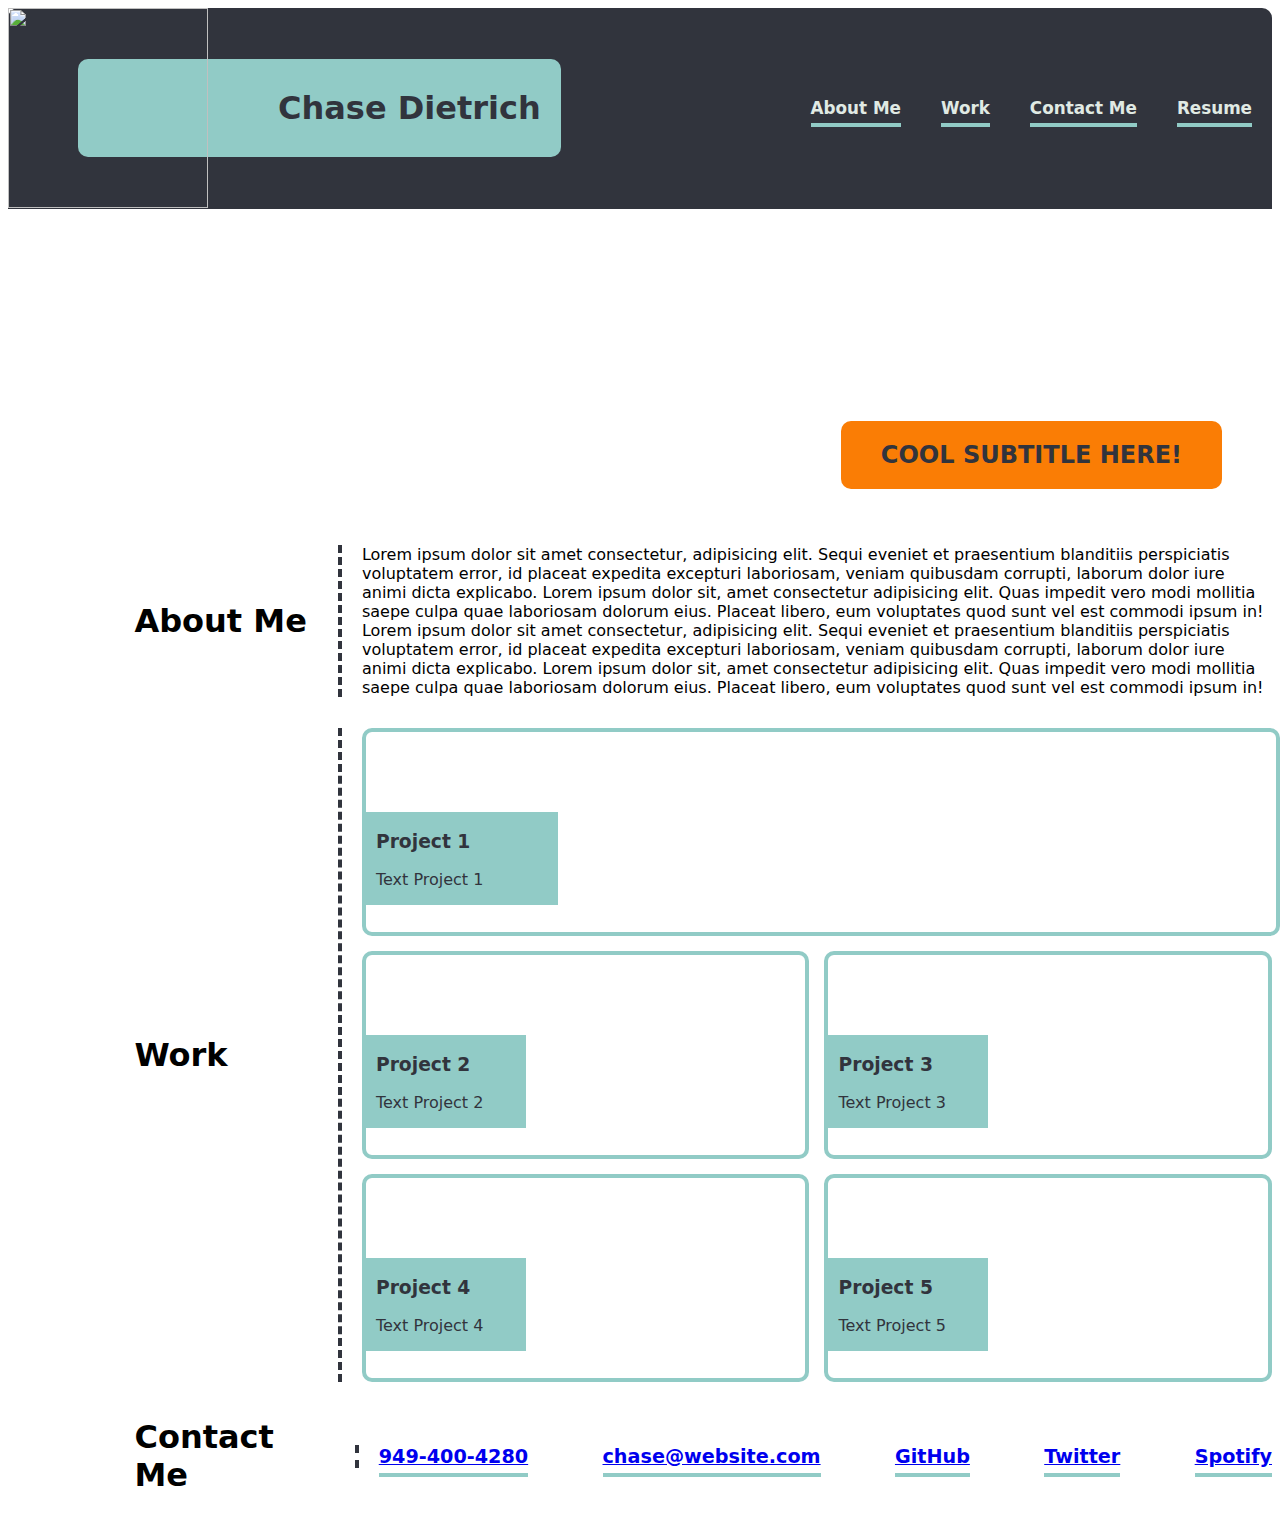
==== main/index.html @ e3641167 "1st draft of code" ====
<!DOCTYPE html>
<html lang="en">
  <head>
    <meta charset="UTF-8" />
    <meta http-equiv="X-UA-Compatible" content="IE=edge" />
    <meta name="viewport" content="width=device-width, initial-scale=1.0" />

    <link rel="stylesheet" href="./assets/css/style.css" />
    <title>Chase's Portfolio Project</title>
  </head>

  <body>
    <header>
      <h1 class="page-title">Chase Dietrich</h1>
      <img class="avatar" src="/assets/images/chase.png" />
      <nav>
        <ul>
          <li><a href="#about_me">About Me</a></li>
          <li><a href="#work">Work</a></li>
          <li><a href="#contact_me">Contact Me</a></li>
          <li><a href="#resume">Resume</a></li>
        </ul>
      </nav>
    </header>

    <figure class="sunset">
      <div>
        <h2 class="coolhere">COOL SUBTITLE HERE!</h2>
      </div>
    </figure>

    <main>
      <section id="about_me" class="main_sections">
        <div class="section_width">
          <h1 class="main_headings">About Me</h1>
          <p class="dotted_separator r_width_margin">
            Lorem ipsum dolor sit amet consectetur, adipisicing elit. Sequi
            eveniet et praesentium blanditiis perspiciatis voluptatem error, id
            placeat expedita excepturi laboriosam, veniam quibusdam corrupti,
            laborum dolor iure animi dicta explicabo. Lorem ipsum dolor sit,
            amet consectetur adipisicing elit. Quas impedit vero modi mollitia
            saepe culpa quae laboriosam dolorum eius. Placeat libero, eum
            voluptates quod sunt vel est commodi ipsum in! Lorem ipsum dolor sit
            amet consectetur, adipisicing elit. Sequi eveniet et praesentium
            blanditiis perspiciatis voluptatem error, id placeat expedita
            excepturi laboriosam, veniam quibusdam corrupti, laborum dolor iure
            animi dicta explicabo. Lorem ipsum dolor sit, amet consectetur
            adipisicing elit. Quas impedit vero modi mollitia saepe culpa quae
            laboriosam dolorum eius. Placeat libero, eum voluptates quod sunt
            vel est commodi ipsum in!
          </p>
        </div>
      </section>
      <section id="work" class="main_sections">
        <div class="section_width">
          <h1 class="main_headings">Work</h1>
          <aside class="aside_rows r_width_margin dotted_separator">
            <div class="proj1 bg1">
              <div class="teal-box">
                <h3>Project 1</h3>
                <p>Text Project 1</p>
              </div>
            </div>
            <div class="proj2 bg2">
              <div class="teal-box">
                <h3>Project 2</h3>
                <p>Text Project 2</p>
              </div>
            </div>
            <div class="proj2 bg3">
              <div class="teal-box">
                <h3>Project 3</h3>
                <p>Text Project 3</p>
              </div>
            </div>

            <div class="proj2 bg4">
              <div class="teal-box">
                <h3>Project 4</h3>
                <p>Text Project 4</p>
              </div>
            </div>

            <div class="proj2 bg5">
              <div class="teal-box">
                <h3>Project 5</h3>
                <p>Text Project 5</p>
              </div>
            </div>
          </aside>
        </div>
      </section>
      <section id="contact_me" class="contact-me">
        <div class="footer section_width">
          <h1 class="main_headings">Contact Me</h1>
          <ul
            class="dotted_separator r_width_margin column_mobile footer_link_styles"
          >
            <li><a href="#">949-400-4280</a></li>
            <li><a href="#">chase@website.com</a></li>
            <li>
              <a href="https://github.com/chasediet" target="_blank">GitHub</a>
            </li>
            <li><a href="#">Twitter</a></li>
            <li><a href="#">Spotify</a></li>
          </ul>
        </div>
      </section>
    </main>
  </body>
</html>
---- main/assets/css/style.css ----
:root {
  --dkgrybg: #31343d;
  --tealbg: #91cbc6;
  --gintxt: #e0eae4;
  --sunset: #fa7d05;
}

* {
  font-family: Roboto, system-ui, -apple-system, BlinkMacSystemFont, "Segoe UI",
    Oxygen, Ubuntu, Cantarell, "Open Sans", "Helvetica Neue", sans-serif;
}

header {
  position: relative;
  display: flex;
  flex-wrap: wrap;
  justify-content: space-between;
  align-items: center;
  background-color: var(--dkgrybg);
  padding: 30px 20px;
  border-radius: 10px 10px 0px 0px;
}

.avatar {
  position: absolute;
  top: 0;
  left: 0;
  width: 200px;
  height: 200px;
}

nav {
  font-size: 1.05em;
}

nav ul {
  list-style: none;
  display: flex;
  gap: 40px;
}

nav ul li a {
  text-decoration: none;
  color: var(--gintxt);
  font-weight: bold;
  border-bottom: 4px solid var(--tealbg);
  padding-bottom: 5px;
}

header h1 {
  color: var(--dkgrybg);
  font-weight: bold;
}

.page-title {
  background-color: var(--tealbg);
  padding: 30px 20px 30px 200px;
  border-radius: 10px;
  margin-left: 50px;
}

.sunset {
  display: flex;
  justify-content: flex-end;
  align-items: flex-end;
  background-image: url("/assets/images/b_l_200px_150dpi.jpg");
  background-repeat: no-repeat;
  background-size: cover;
  background-position: center center;
  margin: 0;
  min-height: 300px;
  padding-right: 50px;
  padding-bottom: 20px;
  border-radius: 0 0 10px 10px;
}

.coolhere {
  background-color: var(--sunset);
  padding: 20px 40px;
  border-radius: 10px;
  color: var(--dkgrybg);
}

.main_sections {
  display: flex;
  margin-bottom: 15px;
  /* margin-left: 20%; */
  /* align-items: center;
  justify-content: right; */
}

.section_width {
  width: 90%;
  display: flex;
  align-items: center;
  margin-left: auto;
}

.main_headings {
  padding-right: 20px;
}

/* .par1 {
  border: 4px solid transparent;
  border-radius: 10px;
} */

.dotted_separator {
  padding-left: 20px;
  border-left: 4px dashed var(--dkgrybg);
}

.r_width_margin {
  width: 80%;
  margin-left: auto;
}

/* .abt_me_par {
  width: 80%;
  margin-left: auto;
} */

.aside_rows {
  gap: 15px;
  display: flex;
  flex-wrap: wrap;
}

aside div:hover {
  box-shadow: 0 0 10px 3px var(--sunset);
}

.proj1 {
  position: relative;
  flex: 1 0 100%;
  min-height: 200px;
  min-width: 200px;
  border: 4px solid var(--tealbg);
  border-radius: 10px;
}

.teal-box {
  position: absolute;
  background-color: var(--tealbg);
  top: 40%;
  width: 20%;
  padding-left: 10px;
  color: var(--dkgrybg);
  min-width: 150px;
}

.proj2 {
  position: relative;
  flex: 1 0 40%;
  min-height: 200px;
  min-width: 200px;
  border: 4px solid var(--tealbg);
  border-radius: 10px;
}

.bg1 {
  background-image: url("/assets/images/greenery.jpg");
  background-repeat: no-repeat;
  background-size: cover;
  background-position: center center;
}

.bg2 {
  background-image: url("/assets/images/bridge.jpg");
  background-repeat: no-repeat;
  background-size: cover;
  background-position: center center;
}

.bg3 {
  background-image: url("/assets/images/canoe.jpg");
  background-repeat: no-repeat;
  background-size: cover;
  background-position: center center;
}

.bg4 {
  background-image: url("/assets/images/treehug.jpg");
  background-repeat: no-repeat;
  background-size: cover;
  background-position: center center;
}

.bg5 {
  background-image: url("/assets/images/cloudy.jpg");
  background-repeat: no-repeat;
  background-size: cover;
  background-position: center center;
}

.contact-me {
  display: flex;
  /* align-items: center; */
  margin-left: auto;
}

.footer ul {
  /* width: 80%;
  margin-left: auto; */
  display: flex;
  justify-content: space-between;
  align-items: center;
  list-style: none;
}

/* .section_width {
  width: 80%;
  display: flex;
  align-items: center;
  margin-left: auto;
} */

.footer_link_styles {
  font-size: 1.2em;
  font-weight: bolder;
  color: var(--dkgrybg);
}

.footer_link_styles li a {
  border-bottom: 4px solid var(--tealbg);
  padding-bottom: 5px;
}

.footer_link_styles li a:visited {
  text-decoration: none;
  color: var(--dkgrybg);
}

.footer_link_styles a:hover {
  text-decoration: none;
  color: var(--sunset);
}

@media screen and (max-width: 992px) {
  .avatar {
    visibility: hidden;
  }

  .dotted_separator {
    padding-top: 0px;
    padding-left: 0px;
    border-left: none;
    margin-top: 0px;
    margin-bottom: 0px;
  }

  .column_mobile {
    display: flex;
    flex-direction: column;
  }

  .main_headings {
    padding: 0;
  }

  .section_width {
    width: 100%;
    display: flex;
    flex-direction: column;
    /* align-items: center;
    margin-left: auto; */
  }

  .r_width_margin {
    width: 100%;
    /* margin-left: auto; */
  }

  .page-title {
    background-color: var(--tealbg);
    padding: 30px 70px 30px 70px;
    border-radius: 10px;
    margin-left: auto;
    margin-right: auto;
  }

  header {
    display: flex;
    flex-direction: column;
    /* flex-wrap: wrap; */
    justify-content: center;
    align-items: center;
  }

  nav ul {
    list-style: none;
    display: flex;
    padding: 0;
    /* gap: 40px; */
  }

  .sunset {
    display: flex;
    justify-content: center;
    align-items: bottom;
    padding: 0;
  }

  .coolhere {
    padding: 20px 40px;
  }

  .contact-me {
    background-color: var(--dkgrybg);
    color: var(--gintxt);
  }

  .footer_link_styles {
    font-size: 1.2em;
    font-weight: bolder;
    color: var(--gintxt);
    text-decoration: none;
    margin-bottom: 20px;
    gap: 20px;
  }

  .footer_link_styles li a {
    border-bottom: 4px solid var(--tealbg);
    padding-bottom: 5px;
    text-decoration: none;
  }

  .footer_link_styles li a:visited {
    text-decoration: none;
    color: var(--gintxt);
  }
}
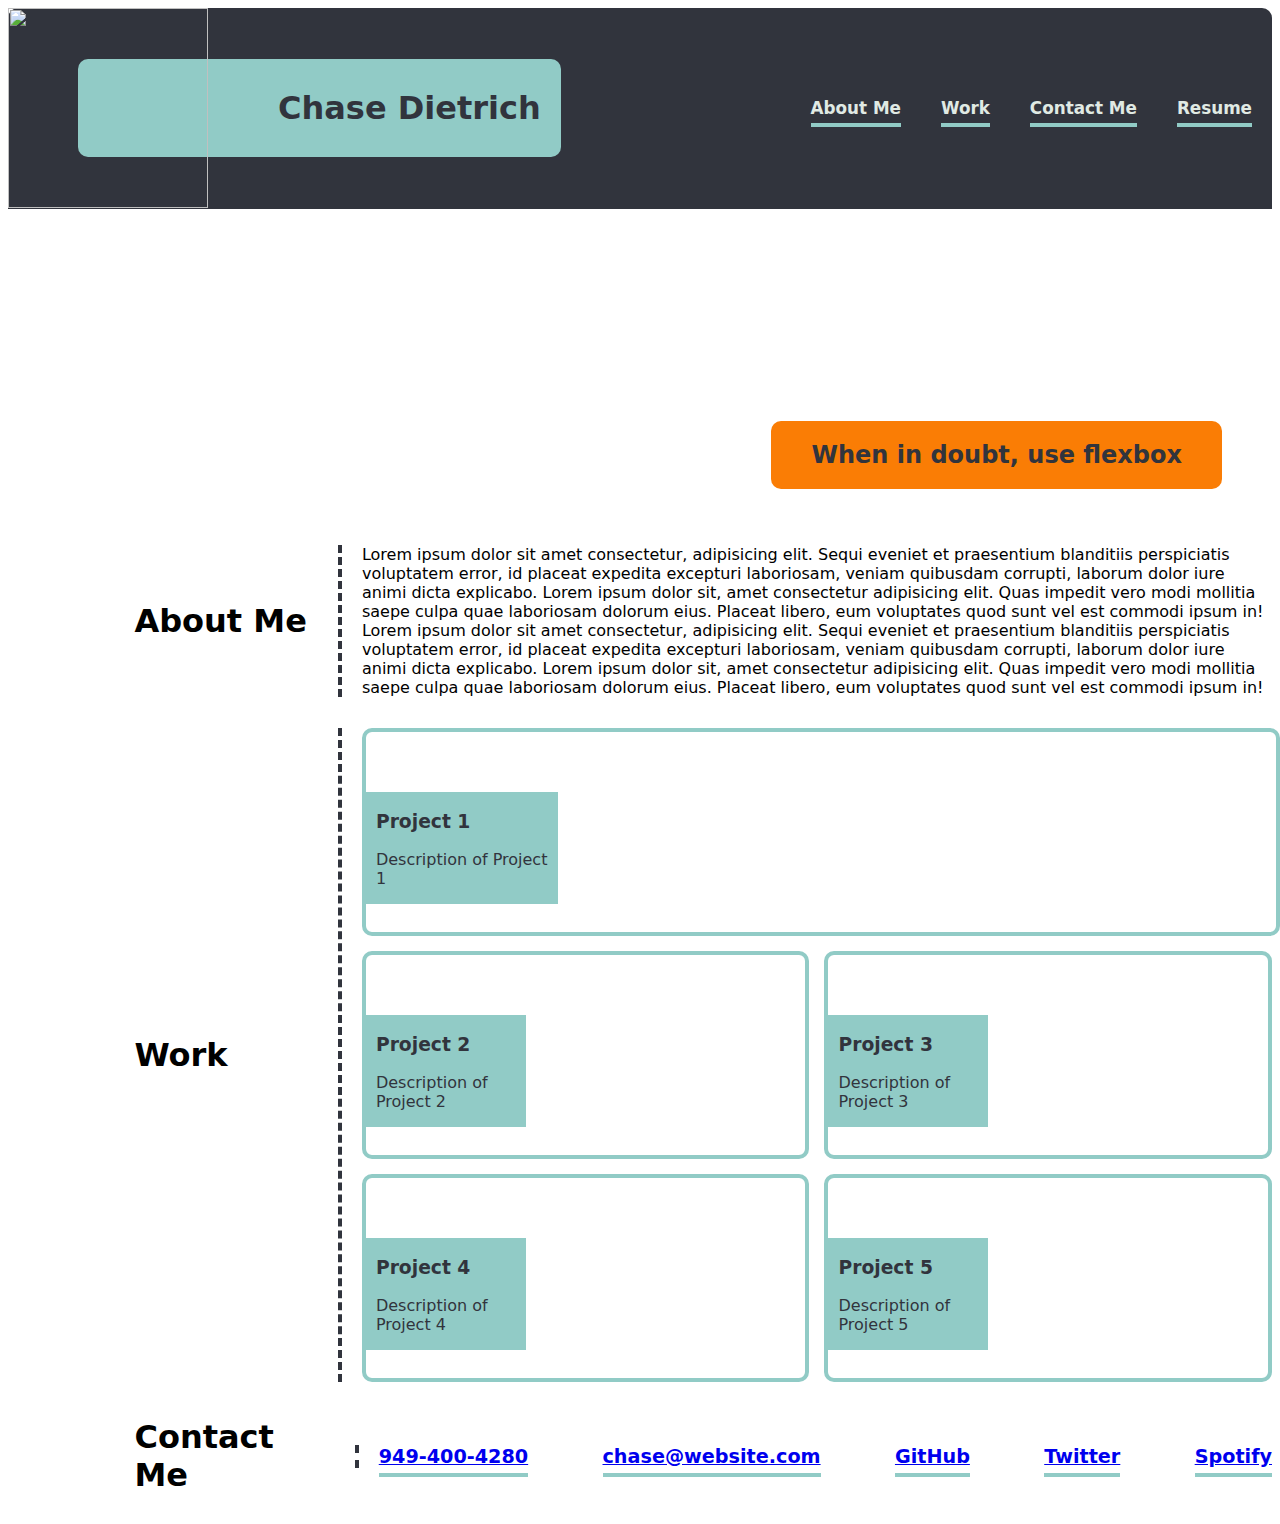
==== commit 74c8cb36: "added more comments and changed aside images to links" ====
--- a/main/index.html
+++ b/main/index.html
@@ -6,8 +6,10 @@
     <meta name="viewport" content="width=device-width, initial-scale=1.0" />
 
     <link rel="stylesheet" href="./assets/css/style.css" />
-    <title>Chase's Portfolio Project</title>
+    <title>Chase Dietrich's Portfolio Project</title>
   </head>
+
+  <!-- Header with absolutely positioned avatar -->
 
   <body>
     <header>
@@ -23,9 +25,11 @@
       </nav>
     </header>
 
+    <!-- sunset hero banner -->
+
     <figure class="sunset">
       <div>
-        <h2 class="coolhere">COOL SUBTITLE HERE!</h2>
+        <h2 class="coolhere">When in doubt, use flexbox</h2>
       </div>
     </figure>
 
@@ -51,45 +55,67 @@
           </p>
         </div>
       </section>
+
+      <!-- Work Section with flexbox and absolutely positioned teal labels-->
+
       <section id="work" class="main_sections">
         <div class="section_width">
           <h1 class="main_headings">Work</h1>
+
           <aside class="aside_rows r_width_margin dotted_separator">
-            <div class="proj1 bg1">
-              <div class="teal-box">
-                <h3>Project 1</h3>
-                <p>Text Project 1</p>
+            <a href="#" class="img_lnk bg1">
+              <div>
+                <div class="teal-box">
+                  <h3>Project 1</h3>
+
+                  <p>Description of Project 1</p>
+                </div>
               </div>
-            </div>
-            <div class="proj2 bg2">
-              <div class="teal-box">
-                <h3>Project 2</h3>
-                <p>Text Project 2</p>
+            </a>
+
+            <a href="#" class="proj2 bg2">
+              <div>
+                <div class="teal-box">
+                  <h3>Project 2</h3>
+
+                  <p>Description of Project 2</p>
+                </div>
               </div>
-            </div>
-            <div class="proj2 bg3">
-              <div class="teal-box">
-                <h3>Project 3</h3>
-                <p>Text Project 3</p>
+            </a>
+
+            <a href="#" class="proj2 bg3">
+              <div>
+                <div class="teal-box">
+                  <h3>Project 3</h3>
+
+                  <p>Description of Project 3</p>
+                </div>
               </div>
-            </div>
+            </a>
 
-            <div class="proj2 bg4">
-              <div class="teal-box">
-                <h3>Project 4</h3>
-                <p>Text Project 4</p>
+            <a href="#" class="proj2 bg4">
+              <div>
+                <div class="teal-box">
+                  <h3>Project 4</h3>
+                  <p>Description of Project 4</p>
+                </div>
               </div>
-            </div>
+            </a>
 
-            <div class="proj2 bg5">
-              <div class="teal-box">
-                <h3>Project 5</h3>
-                <p>Text Project 5</p>
+            <a href="#" class="proj2 bg5">
+              <div>
+                <div class="teal-box">
+                  <h3>Project 5</h3>
+                  <p>Description of Project 5</p>
+                </div>
               </div>
-            </div>
+            </a>
           </aside>
         </div>
       </section>
+
+      <!-- Contact Me section -->
+
       <section id="contact_me" class="contact-me">
         <div class="footer section_width">
           <h1 class="main_headings">Contact Me</h1>
--- a/main/assets/css/style.css
+++ b/main/assets/css/style.css
@@ -1,3 +1,4 @@
+/* For use with var */
 :root {
   --dkgrybg: #31343d;
   --tealbg: #91cbc6;
@@ -5,10 +6,13 @@
   --sunset: #fa7d05;
 }
 
+/* Universal selector */
 * {
   font-family: Roboto, system-ui, -apple-system, BlinkMacSystemFont, "Segoe UI",
     Oxygen, Ubuntu, Cantarell, "Open Sans", "Helvetica Neue", sans-serif;
 }
+
+/* Header position relative flex box so avatar can use absolute */
 
 header {
   position: relative;
@@ -21,6 +25,9 @@
   border-radius: 10px 10px 0px 0px;
 }
 
+/* Top left corner avatar for wider screens- no avatar for small 
+screens.  */
+
 .avatar {
   position: absolute;
   top: 0;
@@ -29,6 +36,8 @@
   height: 200px;
 }
 
+/* Nav bar with links */
+
 nav {
   font-size: 1.05em;
 }
@@ -47,6 +56,8 @@
   padding-bottom: 5px;
 }
 
+/* Chase Deitrich header */
+
 header h1 {
   color: var(--dkgrybg);
   font-weight: bold;
@@ -58,6 +69,8 @@
   border-radius: 10px;
   margin-left: 50px;
 }
+
+/* Sunset hero banner */
 
 .sunset {
   display: flex;
@@ -81,12 +94,11 @@
   color: var(--dkgrybg);
 }
 
+/* Main area- About me, Work, Contact Me */
+
 .main_sections {
   display: flex;
   margin-bottom: 15px;
-  /* margin-left: 20%; */
-  /* align-items: center;
-  justify-content: right; */
 }
 
 .section_width {
@@ -100,10 +112,7 @@
   padding-right: 20px;
 }
 
-/* .par1 {
-  border: 4px solid transparent;
-  border-radius: 10px;
-} */
+/* Creates a dashed line to the left of content in main area */
 
 .dotted_separator {
   padding-left: 20px;
@@ -115,21 +124,28 @@
   margin-left: auto;
 }
 
-/* .abt_me_par {
-  width: 80%;
-  margin-left: auto;
-} */
-
 .aside_rows {
   gap: 15px;
   display: flex;
   flex-wrap: wrap;
 }
 
-aside div:hover {
+/* Hover effect on aside */
+
+aside a:hover {
   box-shadow: 0 0 10px 3px var(--sunset);
 }
 
+.img_lnk {
+  display: flex;
+  position: relative;
+  flex: 1 0 100%;
+  min-height: 200px;
+  min-width: 200px;
+  border: 4px solid var(--tealbg);
+  border-radius: 10px;
+}
+/* 
 .proj1 {
   position: relative;
   flex: 1 0 100%;
@@ -137,12 +153,12 @@
   min-width: 200px;
   border: 4px solid var(--tealbg);
   border-radius: 10px;
-}
+} */
 
 .teal-box {
   position: absolute;
   background-color: var(--tealbg);
-  top: 40%;
+  top: 30%;
   width: 20%;
   padding-left: 10px;
   color: var(--dkgrybg);
@@ -158,6 +174,8 @@
   border-radius: 10px;
 }
 
+/* Background images for project boxes */
+
 .bg1 {
   background-image: url("/assets/images/greenery.jpg");
   background-repeat: no-repeat;
@@ -235,6 +253,11 @@
   text-decoration: none;
   color: var(--sunset);
 }
+
+/* Media query for responsive layout- centers everything and moves
+left titles in the main area to the top.  Also removes dotted
+lines and changes footer bg color to dark grey and changes link
+text color on bottom.*/
 
 @media screen and (max-width: 992px) {
   .avatar {
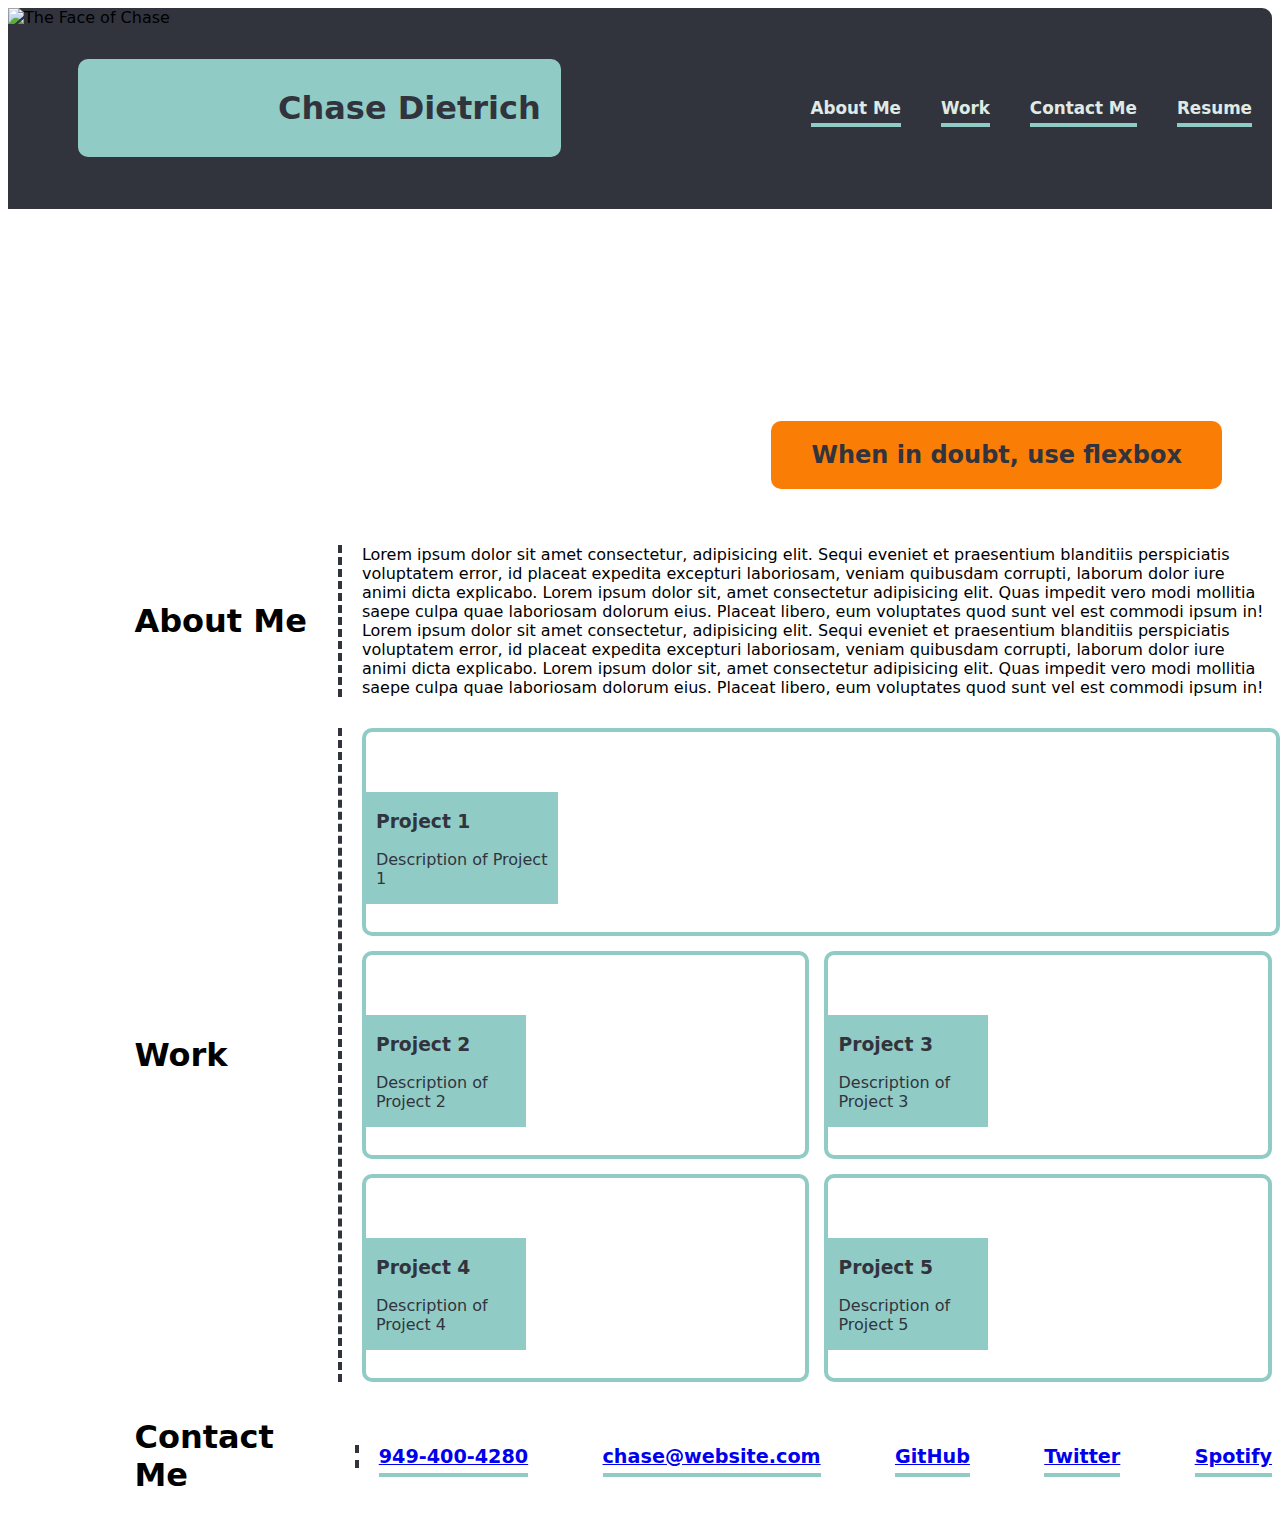
==== commit f759ad7a: "added alt tags to images and modified readme with screenshots" ====
--- a/main/index.html
+++ b/main/index.html
@@ -14,7 +14,11 @@
   <body>
     <header>
       <h1 class="page-title">Chase Dietrich</h1>
-      <img class="avatar" src="/assets/images/chase.png" />
+      <img
+        class="avatar"
+        src="/assets/images/chase.png"
+        alt="The Face of Chase"
+      />
       <nav>
         <ul>
           <li><a href="#about_me">About Me</a></li>
